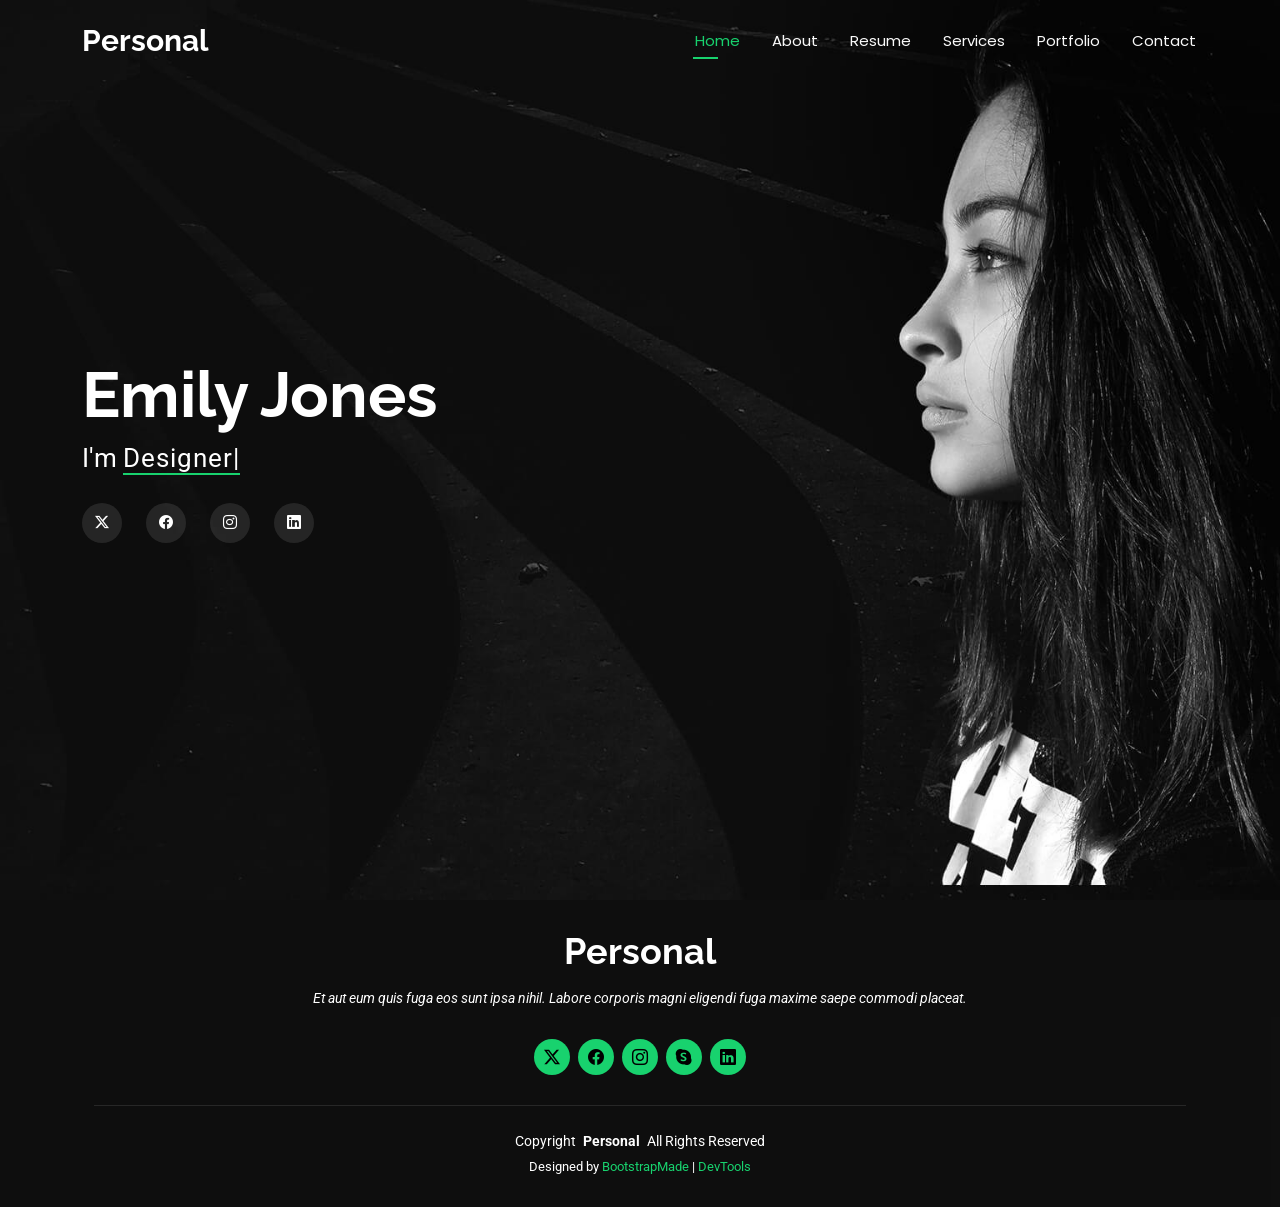
==== index.html @ 071a0255 "Danielius" ====
<!DOCTYPE html>
<html lang="en">

<head>
  <meta charset="utf-8">
  <meta content="width=device-width, initial-scale=1.0" name="viewport">
  <title>Index - Personal Bootstrap Template</title>
  <meta name="description" content="">
  <meta name="keywords" content="">

  <!-- Favicons -->
  <link href="assets/img/favicon.png" rel="icon">
  <link href="assets/img/apple-touch-icon.png" rel="apple-touch-icon">

  <!-- Fonts -->
  <link href="https://fonts.googleapis.com" rel="preconnect">
  <link href="https://fonts.gstatic.com" rel="preconnect" crossorigin>
  <link href="https://fonts.googleapis.com/css2?family=Roboto:ital,wght@0,100;0,300;0,400;0,500;0,700;0,900;1,100;1,300;1,400;1,500;1,700;1,900&family=Poppins:ital,wght@0,100;0,200;0,300;0,400;0,500;0,600;0,700;0,800;0,900;1,100;1,200;1,300;1,400;1,500;1,600;1,700;1,800;1,900&family=Raleway:ital,wght@0,100;0,200;0,300;0,400;0,500;0,600;0,700;0,800;0,900;1,100;1,200;1,300;1,400;1,500;1,600;1,700;1,800;1,900&display=swap" rel="stylesheet">

  <!-- Vendor CSS Files -->
  <link href="assets/vendor/bootstrap/css/bootstrap.min.css" rel="stylesheet">
  <link href="assets/vendor/bootstrap-icons/bootstrap-icons.css" rel="stylesheet">
  <link href="assets/vendor/aos/aos.css" rel="stylesheet">
  <link href="assets/vendor/swiper/swiper-bundle.min.css" rel="stylesheet">
  <link href="assets/vendor/glightbox/css/glightbox.min.css" rel="stylesheet">

  <!-- Main CSS File -->
  <link href="assets/css/main.css" rel="stylesheet">

  <!-- =======================================================
  * Template Name: Personal
  * Template URL: https://bootstrapmade.com/personal-free-resume-bootstrap-template/
  * Updated: Mar 05 2025 with Bootstrap v5.3.3
  * Author: BootstrapMade.com
  * License: https://bootstrapmade.com/license/
  ======================================================== -->
</head>

<body class="index-page">

  <header id="header" class="header d-flex align-items-center fixed-top">
    <div class="container-fluid container-xl position-relative d-flex align-items-center justify-content-between">

      <a href="index.html" class="logo d-flex align-items-center">
        <!-- Uncomment the line below if you also wish to use an image logo -->
        <!-- <img src="assets/img/logo.webp" alt=""> -->
        <h1 class="sitename">Personal</h1>
      </a>

      <nav id="navmenu" class="navmenu">
        <ul>
          <li><a href="index.html" class="active">Home</a></li>
          <li><a href="about.html">About</a></li>
          <li><a href="resume.html">Resume</a></li>
          <li><a href="services.html">Services</a></li>
          <li><a href="portfolio.html">Portfolio</a></li>
          <li><a href="contact.html">Contact</a></li>
        </ul>
        <i class="mobile-nav-toggle d-xl-none bi bi-list"></i>
      </nav>

    </div>
  </header>

  <main class="main">

    <!-- Hero Section -->
    <section id="hero" class="hero section dark-background">

      <img src="assets/img/hero-bg.jpg" alt="" data-aos="fade-in">

      <div class="container" data-aos="zoom-out" data-aos-delay="100">
        <h2>Emily Jones</h2>
        <p>I'm <span class="typed" data-typed-items="Designer, Developer, Freelancer, Photographer"></span><span class="typed-cursor typed-cursor--blink"></span></p>
        <div class="social-links">
          <a href="#"><i class="bi bi-twitter-x"></i></a>
          <a href="#"><i class="bi bi-facebook"></i></a>
          <a href="#"><i class="bi bi-instagram"></i></a>
          <a href="#"><i class="bi bi-linkedin"></i></a>
        </div>
      </div>

    </section><!-- /Hero Section -->

  </main>

  <footer id="footer" class="footer dark-background">
    <div class="container">
      <h3 class="sitename">Personal</h3>
      <p>Et aut eum quis fuga eos sunt ipsa nihil. Labore corporis magni eligendi fuga maxime saepe commodi placeat.</p>
      <div class="social-links d-flex justify-content-center">
        <a href=""><i class="bi bi-twitter-x"></i></a>
        <a href=""><i class="bi bi-facebook"></i></a>
        <a href=""><i class="bi bi-instagram"></i></a>
        <a href=""><i class="bi bi-skype"></i></a>
        <a href=""><i class="bi bi-linkedin"></i></a>
      </div>
      <div class="container">
        <div class="copyright">
          <span>Copyright</span> <strong class="px-1 sitename">Personal</strong> <span>All Rights Reserved</span>
        </div>
        <div class="credits">
          <!-- All the links in the footer should remain intact. -->
          <!-- You can delete the links only if you've purchased the pro version. -->
          <!-- Licensing information: https://bootstrapmade.com/license/ -->
          <!-- Purchase the pro version with working PHP/AJAX contact form: [buy-url] -->
          Designed by <a href="https://bootstrapmade.com/">BootstrapMade</a> | <a href="https://bootstrapmade.com/tools/">DevTools</a>
        </div>
      </div>
    </div>
  </footer>

  <!-- Scroll Top -->
  <a href="#" id="scroll-top" class="scroll-top d-flex align-items-center justify-content-center"><i class="bi bi-arrow-up-short"></i></a>

  <!-- Preloader -->
  <div id="preloader"></div>

  <!-- Vendor JS Files -->
  <script src="assets/vendor/bootstrap/js/bootstrap.bundle.min.js"></script>
  <script src="assets/vendor/php-email-form/validate.js"></script>
  <script src="assets/vendor/aos/aos.js"></script>
  <script src="assets/vendor/typed.js/typed.umd.js"></script>
  <script src="assets/vendor/purecounter/purecounter_vanilla.js"></script>
  <script src="assets/vendor/waypoints/noframework.waypoints.js"></script>
  <script src="assets/vendor/swiper/swiper-bundle.min.js"></script>
  <script src="assets/vendor/glightbox/js/glightbox.min.js"></script>
  <script src="assets/vendor/imagesloaded/imagesloaded.pkgd.min.js"></script>
  <script src="assets/vendor/isotope-layout/isotope.pkgd.min.js"></script>

  <!-- Main JS File -->
  <script src="assets/js/main.js"></script>

</body>

</html>
---- assets/css/main.css ----
/**
* Template Name: Personal
* Template URL: https://bootstrapmade.com/personal-free-resume-bootstrap-template/
* Updated: Mar 05 2025 with Bootstrap v5.3.3
* Author: BootstrapMade.com
* License: https://bootstrapmade.com/license/
*/

/*--------------------------------------------------------------
# Font & Color Variables
# Help: https://bootstrapmade.com/color-system/
--------------------------------------------------------------*/
/* Fonts */
:root {
  --default-font: "Roboto",  system-ui, -apple-system, "Segoe UI", Roboto, "Helvetica Neue", Arial, "Noto Sans", "Liberation Sans", sans-serif, "Apple Color Emoji", "Segoe UI Emoji", "Segoe UI Symbol", "Noto Color Emoji";
  --heading-font: "Raleway",  sans-serif;
  --nav-font: "Poppins",  sans-serif;
}

/* Global Colors - The following color variables are used throughout the website. Updating them here will change the color scheme of the entire website */
:root { 
  --background-color: #000000; /* Background color for the entire website, including individual sections */
  --default-color: #fafafa; /* Default color used for the majority of the text content across the entire website */
  --heading-color: #ffffff; /* Color for headings, subheadings and title throughout the website */
  --accent-color: #18d26e; /* Accent color that represents your brand on the website. It's used for buttons, links, and other elements that need to stand out */
  --surface-color: #1a1a1a; /* The surface color is used as a background of boxed elements within sections, such as cards, icon boxes, or other elements that require a visual separation from the global background. */
  --contrast-color: #000000; /* Contrast color for text, ensuring readability against backgrounds of accent, heading, or default colors. */
}

/* Nav Menu Colors - The following color variables are used specifically for the navigation menu. They are separate from the global colors to allow for more customization options */
:root {
  --nav-color: #fafafa;  /* The default color of the main navmenu links */
  --nav-hover-color: #18d26e; /* Applied to main navmenu links when they are hovered over or active */
  --nav-mobile-background-color: #1a1a1a; /* Used as the background color for mobile navigation menu */
  --nav-dropdown-background-color: #1a1a1a; /* Used as the background color for dropdown items that appear when hovering over primary navigation items */
  --nav-dropdown-color: #fafafa; /* Used for navigation links of the dropdown items in the navigation menu. */
  --nav-dropdown-hover-color: #18d26e; /* Similar to --nav-hover-color, this color is applied to dropdown navigation links when they are hovered over. */
}

/* Color Presets - These classes override global colors when applied to any section or element, providing reuse of the sam color scheme. */

.light-background {
  --background-color: #1a1a1a;
  --surface-color: #343434;
}

.dark-background {
  --background-color: rgba(15, 15, 15, 0.975);
  --default-color: #ffffff;
  --heading-color: #ffffff;
  --surface-color: #292929f9;
  --contrast-color: #000000;
}

/* Smooth scroll */
:root {
  scroll-behavior: smooth;
}

/*--------------------------------------------------------------
# General Styling & Shared Classes
--------------------------------------------------------------*/
body {
  color: var(--default-color);
  background-color: var(--background-color);
  font-family: var(--default-font);
}

a {
  color: var(--accent-color);
  text-decoration: none;
  transition: 0.3s;
}

a:hover {
  color: color-mix(in srgb, var(--accent-color), transparent 25%);
  text-decoration: none;
}

h1,
h2,
h3,
h4,
h5,
h6 {
  color: var(--heading-color);
  font-family: var(--heading-font);
}

/* PHP Email Form Messages
------------------------------*/
.php-email-form .error-message {
  display: none;
  background: #df1529;
  color: #ffffff;
  text-align: left;
  padding: 15px;
  margin-bottom: 24px;
  font-weight: 600;
}

.php-email-form .sent-message {
  display: none;
  color: #ffffff;
  background: #059652;
  text-align: center;
  padding: 15px;
  margin-bottom: 24px;
  font-weight: 600;
}

.php-email-form .loading {
  display: none;
  background: var(--surface-color);
  text-align: center;
  padding: 15px;
  margin-bottom: 24px;
}

.php-email-form .loading:before {
  content: "";
  display: inline-block;
  border-radius: 50%;
  width: 24px;
  height: 24px;
  margin: 0 10px -6px 0;
  border: 3px solid var(--accent-color);
  border-top-color: var(--surface-color);
  animation: php-email-form-loading 1s linear infinite;
}

@keyframes php-email-form-loading {
  0% {
    transform: rotate(0deg);
  }

  100% {
    transform: rotate(360deg);
  }
}

/*--------------------------------------------------------------
# Global Header
--------------------------------------------------------------*/
.header {
  --background-color: rgba(0, 0, 0, 0);
  color: var(--default-color);
  background-color: var(--background-color);
  padding: 15px 0;
  transition: all 0.5s;
  z-index: 997;
}

.header .logo {
  line-height: 1;
}

.header .logo img {
  max-height: 32px;
  margin-right: 8px;
}

.header .logo h1 {
  font-size: 30px;
  margin: 0;
  font-weight: 700;
  color: var(--heading-color);
}

.scrolled .header {
  box-shadow: 0px 0 18px rgba(0, 0, 0, 0.1);
}

/* Global Header on Scroll
------------------------------*/
.scrolled .header {
  --background-color: rgba(0, 0, 0, 0.8);
}

/*--------------------------------------------------------------
# Navigation Menu
--------------------------------------------------------------*/
/* Desktop Navigation */
@media (min-width: 1200px) {
  .navmenu {
    padding: 0;
  }

  .navmenu ul {
    margin: 0;
    padding: 0;
    display: flex;
    list-style: none;
    align-items: center;
  }

  .navmenu li {
    position: relative;
  }

  .navmenu>ul>li {
    white-space: nowrap;
    padding: 15px 14px;
  }

  .navmenu>ul>li:last-child {
    padding-right: 0;
  }

  .navmenu a,
  .navmenu a:focus {
    color: var(--nav-color);
    font-size: 15px;
    padding: 0 2px;
    font-family: var(--nav-font);
    font-weight: 400;
    display: flex;
    align-items: center;
    justify-content: space-between;
    white-space: nowrap;
    transition: 0.3s;
    position: relative;
  }

  .navmenu a i,
  .navmenu a:focus i {
    font-size: 12px;
    line-height: 0;
    margin-left: 5px;
    transition: 0.3s;
  }

  .navmenu>ul>li>a:before {
    content: "";
    position: absolute;
    height: 2px;
    bottom: -6px;
    left: 0;
    background-color: var(--nav-hover-color);
    visibility: hidden;
    width: 0px;
    transition: all 0.3s ease-in-out 0s;
  }

  .navmenu a:hover:before,
  .navmenu li:hover>a:before,
  .navmenu .active:before {
    visibility: visible;
    width: 25px;
  }

  .navmenu li:hover>a,
  .navmenu .active,
  .navmenu .active:focus {
    color: var(--nav-hover-color);
  }

  .navmenu .dropdown ul {
    margin: 0;
    padding: 10px 0;
    background: var(--nav-dropdown-background-color);
    display: block;
    position: absolute;
    visibility: hidden;
    left: 14px;
    top: 130%;
    opacity: 0;
    transition: 0.3s;
    border-radius: 4px;
    z-index: 99;
    box-shadow: 0px 0px 30px rgba(0, 0, 0, 0.1);
  }

  .navmenu .dropdown ul li {
    min-width: 200px;
  }

  .navmenu .dropdown ul a {
    padding: 10px 20px;
    font-size: 15px;
    text-transform: none;
    color: var(--nav-dropdown-color);
  }

  .navmenu .dropdown ul a i {
    font-size: 12px;
  }

  .navmenu .dropdown ul a:hover,
  .navmenu .dropdown ul .active:hover,
  .navmenu .dropdown ul li:hover>a {
    color: var(--nav-dropdown-hover-color);
  }

  .navmenu .dropdown:hover>ul {
    opacity: 1;
    top: 100%;
    visibility: visible;
  }

  .navmenu .dropdown .dropdown ul {
    top: 0;
    left: -90%;
    visibility: hidden;
  }

  .navmenu .dropdown .dropdown:hover>ul {
    opacity: 1;
    top: 0;
    left: -100%;
    visibility: visible;
  }
}

/* Mobile Navigation */
@media (max-width: 1199px) {
  .mobile-nav-toggle {
    color: var(--nav-color);
    font-size: 28px;
    line-height: 0;
    margin-right: 10px;
    cursor: pointer;
    transition: color 0.3s;
  }

  .navmenu {
    padding: 0;
    z-index: 9997;
  }

  .navmenu ul {
    display: none;
    list-style: none;
    position: absolute;
    inset: 60px 20px 20px 20px;
    padding: 10px 0;
    margin: 0;
    border-radius: 6px;
    background-color: var(--nav-mobile-background-color);
    border: 1px solid color-mix(in srgb, var(--default-color), transparent 90%);
    box-shadow: none;
    overflow-y: auto;
    transition: 0.3s;
    z-index: 9998;
  }

  .navmenu a,
  .navmenu a:focus {
    color: var(--nav-dropdown-color);
    padding: 10px 20px;
    font-family: var(--nav-font);
    font-size: 17px;
    font-weight: 500;
    display: flex;
    align-items: center;
    justify-content: space-between;
    white-space: nowrap;
    transition: 0.3s;
  }

  .navmenu a i,
  .navmenu a:focus i {
    font-size: 12px;
    line-height: 0;
    margin-left: 5px;
    width: 30px;
    height: 30px;
    display: flex;
    align-items: center;
    justify-content: center;
    border-radius: 50%;
    transition: 0.3s;
    background-color: color-mix(in srgb, var(--accent-color), transparent 90%);
  }

  .navmenu a i:hover,
  .navmenu a:focus i:hover {
    background-color: var(--accent-color);
    color: var(--contrast-color);
  }

  .navmenu a:hover,
  .navmenu .active,
  .navmenu .active:focus {
    color: var(--nav-dropdown-hover-color);
  }

  .navmenu .active i,
  .navmenu .active:focus i {
    background-color: var(--accent-color);
    color: var(--contrast-color);
    transform: rotate(180deg);
  }

  .navmenu .dropdown ul {
    position: static;
    display: none;
    z-index: 99;
    padding: 10px 0;
    margin: 10px 20px;
    background-color: var(--nav-dropdown-background-color);
    transition: all 0.5s ease-in-out;
  }

  .navmenu .dropdown ul ul {
    background-color: rgba(33, 37, 41, 0.1);
  }

  .navmenu .dropdown>.dropdown-active {
    display: block;
    background-color: rgba(33, 37, 41, 0.03);
  }

  .mobile-nav-active {
    overflow: hidden;
  }

  .mobile-nav-active .mobile-nav-toggle {
    color: #fff;
    position: absolute;
    font-size: 32px;
    top: 15px;
    right: 15px;
    margin-right: 0;
    z-index: 9999;
  }

  .mobile-nav-active .navmenu {
    position: fixed;
    overflow: hidden;
    inset: 0;
    background: rgba(33, 37, 41, 0.8);
    transition: 0.3s;
  }

  .mobile-nav-active .navmenu>ul {
    display: block;
  }
}

/*--------------------------------------------------------------
# Global Footer
--------------------------------------------------------------*/
.footer {
  color: var(--default-color);
  background-color: var(--background-color);
  font-size: 14px;
  text-align: center;
  padding: 30px 0;
  position: relative;
}

.footer h3 {
  font-size: 36px;
  font-weight: 700;
  position: relative;
  padding: 0;
  margin: 0 0 15px 0;
}

.footer p {
  font-size: 15;
  font-style: italic;
  padding: 0;
  margin: 0 0 30px 0;
}

.footer .social-links {
  margin: 0 0 30px 0;
}

.footer .social-links a {
  font-size: 16px;
  display: flex;
  align-items: center;
  justify-content: center;
  background: var(--accent-color);
  color: var(--contrast-color);
  line-height: 1;
  margin: 0 4px;
  border-radius: 50%;
  text-align: center;
  width: 36px;
  height: 36px;
  transition: 0.3s;
}

.footer .social-links a:hover {
  background: color-mix(in srgb, var(--accent-color), transparent 20%);
  text-decoration: none;
}

.footer .copyright {
  padding-top: 25px;
  border-top: 1px solid color-mix(in srgb, var(--default-color), transparent 90%);
}

.footer .credits {
  font-size: 13px;
  padding-top: 5px;
}

/*--------------------------------------------------------------
# Preloader
--------------------------------------------------------------*/
#preloader {
  position: fixed;
  inset: 0;
  z-index: 999999;
  overflow: hidden;
  background: var(--background-color);
  transition: all 0.6s ease-out;
}

#preloader:before {
  content: "";
  position: fixed;
  top: calc(50% - 30px);
  left: calc(50% - 30px);
  border: 6px solid #ffffff;
  border-color: var(--accent-color) transparent var(--accent-color) transparent;
  border-radius: 50%;
  width: 60px;
  height: 60px;
  animation: animate-preloader 1.5s linear infinite;
}

@keyframes animate-preloader {
  0% {
    transform: rotate(0deg);
  }

  100% {
    transform: rotate(360deg);
  }
}

/*--------------------------------------------------------------
# Scroll Top Button
--------------------------------------------------------------*/
.scroll-top {
  position: fixed;
  visibility: hidden;
  opacity: 0;
  right: 15px;
  bottom: -15px;
  z-index: 99999;
  background-color: var(--accent-color);
  width: 44px;
  height: 44px;
  border-radius: 50px;
  transition: all 0.4s;
}

.scroll-top i {
  font-size: 24px;
  color: var(--contrast-color);
  line-height: 0;
}

.scroll-top:hover {
  background-color: color-mix(in srgb, var(--accent-color), transparent 20%);
  color: var(--contrast-color);
}

.scroll-top.active {
  visibility: visible;
  opacity: 1;
  bottom: 15px;
}

/*--------------------------------------------------------------
# Disable aos animation delay on mobile devices
--------------------------------------------------------------*/
@media screen and (max-width: 768px) {
  [data-aos-delay] {
    transition-delay: 0 !important;
  }
}

/*--------------------------------------------------------------
# Global Page Titles & Breadcrumbs
--------------------------------------------------------------*/
.page-title {
  color: var(--default-color);
  background-color: var(--background-color);
  position: relative;
}

.page-title .heading {
  padding: 160px 0 80px 0;
  border-top: 1px solid color-mix(in srgb, var(--default-color), transparent 90%);
}

.page-title .heading h1 {
  font-size: 38px;
  font-weight: 700;
}

.page-title nav {
  background-color: color-mix(in srgb, var(--default-color), transparent 90%);
  padding: 20px 0;
}

.page-title nav ol {
  display: flex;
  flex-wrap: wrap;
  list-style: none;
  margin: 0;
  font-size: 16px;
  font-weight: 600;
}

.page-title nav ol li+li {
  padding-left: 10px;
}

.page-title nav ol li+li::before {
  content: "/";
  display: inline-block;
  padding-right: 10px;
  color: color-mix(in srgb, var(--default-color), transparent 70%);
}

/*--------------------------------------------------------------
# Global Sections
--------------------------------------------------------------*/
section,
.section {
  color: var(--default-color);
  background-color: var(--background-color);
  padding: 60px 0;
  scroll-margin-top: 100px;
  overflow: clip;
}

@media (max-width: 1199px) {

  section,
  .section {
    scroll-margin-top: 66px;
  }
}

/*--------------------------------------------------------------
# Global Section Titles
--------------------------------------------------------------*/
.section-title {
  padding-bottom: 60px;
  position: relative;
}

.section-title h2 {
  font-size: 14px;
  font-weight: 500;
  padding: 0;
  line-height: 1px;
  margin: 0;
  letter-spacing: 1.5px;
  text-transform: uppercase;
  color: color-mix(in srgb, var(--default-color), transparent 50%);
  position: relative;
}

.section-title h2::after {
  content: "";
  width: 120px;
  height: 1px;
  display: inline-block;
  background: var(--accent-color);
  margin: 4px 10px;
}

.section-title div {
  color: var(--heading-color);
  margin: 0;
  margin: 0;
  font-size: 28px;
  font-weight: 700;
  text-transform: uppercase;
  font-family: var(--heading-font);
}

/*--------------------------------------------------------------
# Hero Section
--------------------------------------------------------------*/
.hero {
  width: 100%;
  min-height: 100vh;
  position: relative;
  padding: 80px 0;
  display: flex;
  align-items: center;
  justify-content: center;
}

.hero img {
  position: absolute;
  inset: 0;
  display: block;
  width: 100%;
  height: 100%;
  object-fit: cover;
  z-index: 1;
}

.hero .container {
  position: relative;
  z-index: 3;
}

.hero h2 {
  margin: 0;
  font-size: 64px;
  font-weight: 700;
}

.hero p {
  margin: 5px 0 0 0;
  font-size: 26px;
}

.hero p span {
  letter-spacing: 1px;
  border-bottom: 2px solid var(--accent-color);
}

.hero .social-links {
  margin-top: 25px;
}

.hero .social-links a {
  background-color: color-mix(in srgb, var(--default-color), transparent 90%);
  color: var(--default-color);
  font-size: 14px;
  width: 40px;
  height: 40px;
  border-radius: 50px;
  display: inline-flex;
  align-items: center;
  justify-content: center;
  margin-right: 20px;
  transition: 0.3s;
}

.hero .social-links a:hover {
  background-color: var(--accent-color);
}

@media (max-width: 768px) {
  .hero h2 {
    font-size: 32px;
  }

  .hero p {
    font-size: 20px;
  }
}

/*--------------------------------------------------------------
# About Section
--------------------------------------------------------------*/
.about .content h2 {
  font-weight: 700;
  font-size: 24px;
}

.about .content ul {
  list-style: none;
  padding: 0;
}

.about .content ul li {
  margin-bottom: 20px;
  display: flex;
  align-items: center;
}

.about .content ul strong {
  margin-right: 10px;
}

.about .content ul i {
  font-size: 16px;
  margin-right: 5px;
  color: var(--accent-color);
  line-height: 0;
}

/*--------------------------------------------------------------
# Stats Section
--------------------------------------------------------------*/
.stats i {
  background-color: var(--surface-color);
  color: var(--accent-color);
  box-shadow: 0px 2px 25px rgba(0, 0, 0, 0.1);
  width: 54px;
  height: 54px;
  font-size: 24px;
  border-radius: 50px;
  border: 2px solid var(--background-color);
  display: inline-flex;
  align-items: center;
  justify-content: center;
  position: relative;
  z-index: 1;
}

.stats .stats-item {
  background-color: var(--surface-color);
  margin-top: -27px;
  padding: 30px 30px 25px 30px;
  width: 100%;
  position: relative;
  text-align: center;
  box-shadow: 0px 2px 35px rgba(0, 0, 0, 0.1);
  border-radius: 4px;
  z-index: 0;
}

.stats .stats-item span {
  font-size: 36px;
  display: block;
  font-weight: 700;
  color: color-mix(in srgb, var(--default-color), transparent 20%);
}

.stats .stats-item p {
  padding: 0;
  margin: 0;
  font-family: var(--heading-font);
  font-size: 16px;
}

/*--------------------------------------------------------------
# Skills Section
--------------------------------------------------------------*/
.skills .progress {
  height: 60px;
  display: block;
  background: none;
  border-radius: 0;
}

.skills .progress .skill {
  color: var(--heading-color);
  padding: 0;
  margin: 0 0 6px 0;
  text-transform: uppercase;
  display: block;
  font-weight: 600;
  font-family: var(--heading-font);
}

.skills .progress .skill .val {
  float: right;
  font-style: normal;
}

.skills .progress-bar-wrap {
  background: color-mix(in srgb, var(--default-color), transparent 90%);
  height: 10px;
}

.skills .progress-bar {
  width: 1px;
  height: 10px;
  transition: 0.9s;
  background-color: var(--accent-color);
}

/*--------------------------------------------------------------
# Interests Section
--------------------------------------------------------------*/
.interests .features-item {
  background-color: var(--surface-color);
  display: flex;
  align-items: center;
  padding: 20px;
  transition: 0.3s;
  border: 1px solid color-mix(in srgb, var(--default-color), transparent 90%);
  position: relative;
}

.interests .features-item i {
  font-size: 32px;
  padding-right: 10px;
  line-height: 0;
}

.interests .features-item h3 {
  font-weight: 700;
  margin: 0;
  padding: 0;
  line-height: 1;
  font-size: 16px;
}

.interests .features-item h3 a {
  color: var(--heading-color);
  transition: 0.3s;
}

.interests .features-item:hover {
  border-color: var(--accent-color);
}

.interests .features-item:hover h3 a {
  color: var(--accent-color);
}

/*--------------------------------------------------------------
# Testimonials Section
--------------------------------------------------------------*/
.testimonials .testimonials-carousel,
.testimonials .testimonials-slider {
  overflow: hidden;
}

.testimonials .testimonial-item {
  box-sizing: content-box;
  min-height: 320px;
}

.testimonials .testimonial-item .testimonial-img {
  width: 90px;
  border-radius: 50%;
  margin: -40px 0 0 40px;
  position: relative;
  z-index: 2;
  border: 6px solid var(--background-color);
}

.testimonials .testimonial-item h3 {
  font-size: 18px;
  font-weight: bold;
  margin: 10px 0 5px 45px;
}

.testimonials .testimonial-item h4 {
  font-size: 14px;
  color: color-mix(in srgb, var(--default-color), transparent 20%);
  margin: 0 0 0 45px;
}

.testimonials .testimonial-item .quote-icon-left,
.testimonials .testimonial-item .quote-icon-right {
  color: color-mix(in srgb, var(--accent-color), transparent 50%);
  font-size: 26px;
  line-height: 0;
}

.testimonials .testimonial-item .quote-icon-left {
  display: inline-block;
  left: -5px;
  position: relative;
}

.testimonials .testimonial-item .quote-icon-right {
  display: inline-block;
  right: -5px;
  position: relative;
  top: 10px;
  transform: scale(-1, -1);
}

.testimonials .testimonial-item p {
  font-style: italic;
  margin: 0 15px 0 15px;
  padding: 20px 20px 60px 20px;
  background: var(--surface-color);
  border-radius: 6px;
  position: relative;
  z-index: 1;
}

.testimonials .swiper-wrapper {
  height: auto;
}

.testimonials .swiper-pagination {
  margin-top: 20px;
  position: relative;
}

.testimonials .swiper-pagination .swiper-pagination-bullet {
  width: 12px;
  height: 12px;
  background-color: var(--background-color);
  opacity: 1;
  border: 1px solid var(--accent-color);
}

.testimonials .swiper-pagination .swiper-pagination-bullet-active {
  background-color: var(--accent-color);
}

/*--------------------------------------------------------------
# Resume Section
--------------------------------------------------------------*/
.resume .resume-title {
  color: var(--heading-color);
  font-size: 26px;
  font-weight: 700;
  margin-top: 20px;
  margin-bottom: 20px;
}

.resume .resume-item {
  padding: 0 0 20px 20px;
  margin-top: -2px;
  border-left: 2px solid var(--accent-color);
  position: relative;
}

.resume .resume-item h4 {
  line-height: 18px;
  font-size: 18px;
  font-weight: 600;
  text-transform: uppercase;
  color: color-mix(in srgb, var(--default-color), transparent 20%);
  margin-bottom: 10px;
}

.resume .resume-item h5 {
  font-size: 16px;
  padding: 5px 15px;
  display: inline-block;
  font-weight: 600;
  margin-bottom: 10px;
}

.resume .resume-item ul {
  padding-left: 20px;
}

.resume .resume-item ul li {
  padding-bottom: 10px;
}

.resume .resume-item:last-child {
  padding-bottom: 0;
}

.resume .resume-item::before {
  content: "";
  position: absolute;
  width: 16px;
  height: 16px;
  border-radius: 50px;
  left: -9px;
  top: 0;
  background: var(--background-color);
  border: 2px solid var(--accent-color);
}

/*--------------------------------------------------------------
# Services Section
--------------------------------------------------------------*/
.services .service-item {
  background-color: var(--surface-color);
  text-align: center;
  padding: 80px 20px;
  transition: all ease-in-out 0.3s;
  height: 100%;
}

.services .service-item .icon {
  margin: 0 auto;
  width: 64px;
  height: 64px;
  background: var(--accent-color);
  border-radius: 4px;
  display: flex;
  align-items: center;
  justify-content: center;
  margin-bottom: 20px;
  transition: 0.3s;
  transform-style: preserve-3d;
}

.services .service-item .icon i {
  color: var(--contrast-color);
  font-size: 28px;
  transition: ease-in-out 0.3s;
}

.services .service-item .icon::before {
  position: absolute;
  content: "";
  left: -8px;
  top: -8px;
  height: 100%;
  width: 100%;
  background: color-mix(in srgb, var(--accent-color), transparent 80%);
  border-radius: 5px;
  transition: all 0.3s ease-out 0s;
  transform: translateZ(-1px);
}

.services .service-item h3 {
  font-weight: 700;
  margin: 10px 0 15px 0;
  font-size: 22px;
}

.services .service-item p {
  line-height: 24px;
  font-size: 14px;
  margin-bottom: 0;
}

.services .service-item:hover {
  background: var(--accent-color);
  border-color: var(--accent-color);
}

.services .service-item:hover .icon {
  background: var(--surface-color);
}

.services .service-item:hover .icon i {
  color: var(--accent-color);
}

.services .service-item:hover .icon::before {
  background: color-mix(in srgb, var(--background-color), transparent 70%);
}

.services .service-item:hover h3,
.services .service-item:hover p {
  color: var(--contrast-color);
}

/*--------------------------------------------------------------
# Service Details Section
--------------------------------------------------------------*/
.service-details .services-list {
  background-color: var(--surface-color);
  padding: 10px 30px;
  border: 1px solid color-mix(in srgb, var(--default-color), transparent 90%);
  margin-bottom: 20px;
}

.service-details .services-list a {
  display: block;
  line-height: 1;
  padding: 8px 0 8px 15px;
  border-left: 3px solid color-mix(in srgb, var(--default-color), transparent 70%);
  margin: 20px 0;
  color: color-mix(in srgb, var(--default-color), transparent 20%);
  transition: 0.3s;
}

.service-details .services-list a.active {
  color: var(--heading-color);
  font-weight: 700;
  border-color: var(--accent-color);
}

.service-details .services-list a:hover {
  border-color: var(--accent-color);
}

.service-details .services-img {
  margin-bottom: 20px;
}

.service-details h3 {
  font-size: 26px;
  font-weight: 700;
}

.service-details h4 {
  font-size: 20px;
  font-weight: 700;
}

.service-details p {
  font-size: 15px;
}

.service-details ul {
  list-style: none;
  padding: 0;
  font-size: 15px;
}

.service-details ul li {
  padding: 5px 0;
  display: flex;
  align-items: center;
}

.service-details ul i {
  font-size: 20px;
  margin-right: 8px;
  color: var(--accent-color);
}

/*--------------------------------------------------------------
# Portfolio Section
--------------------------------------------------------------*/
.portfolio .portfolio-filters {
  padding: 0;
  margin: 0 auto 20px auto;
  list-style: none;
  text-align: center;
}

.portfolio .portfolio-filters li {
  cursor: pointer;
  display: inline-block;
  padding: 0;
  font-size: 18px;
  font-weight: 500;
  margin: 0 10px;
  line-height: 1;
  margin-bottom: 5px;
  transition: all 0.3s ease-in-out;
}

.portfolio .portfolio-filters li:hover,
.portfolio .portfolio-filters li.filter-active {
  color: var(--accent-color);
}

.portfolio .portfolio-filters li:first-child {
  margin-left: 0;
}

.portfolio .portfolio-filters li:last-child {
  margin-right: 0;
}

@media (max-width: 575px) {
  .portfolio .portfolio-filters li {
    font-size: 14px;
    margin: 0 5px;
  }
}

.portfolio .portfolio-content {
  position: relative;
  overflow: hidden;
}

.portfolio .portfolio-content img {
  transition: 0.3s;
}

.portfolio .portfolio-content .portfolio-info {
  opacity: 0;
  position: absolute;
  inset: 0;
  z-index: 3;
  transition: all ease-in-out 0.3s;
  background: rgba(0, 0, 0, 0.6);
  padding: 15px;
}

.portfolio .portfolio-content .portfolio-info h4 {
  font-size: 14px;
  padding: 5px 10px;
  font-weight: 400;
  color: #ffffff;
  display: inline-block;
  background-color: var(--accent-color);
}

.portfolio .portfolio-content .portfolio-info p {
  position: absolute;
  bottom: 10px;
  text-align: center;
  display: inline-block;
  left: 0;
  right: 0;
  font-size: 16px;
  font-weight: 600;
  color: rgba(255, 255, 255, 0.8);
}

.portfolio .portfolio-content .portfolio-info .preview-link,
.portfolio .portfolio-content .portfolio-info .details-link {
  position: absolute;
  left: calc(50% - 40px);
  font-size: 26px;
  top: calc(50% - 14px);
  color: #fff;
  transition: 0.3s;
  line-height: 1.2;
}

.portfolio .portfolio-content .portfolio-info .preview-link:hover,
.portfolio .portfolio-content .portfolio-info .details-link:hover {
  color: var(--accent-color);
}

.portfolio .portfolio-content .portfolio-info .details-link {
  left: 50%;
  font-size: 34px;
  line-height: 0;
}

.portfolio .portfolio-content:hover .portfolio-info {
  opacity: 1;
}

.portfolio .portfolio-content:hover img {
  transform: scale(1.1);
}

/*--------------------------------------------------------------
# Portfolio Details Section
--------------------------------------------------------------*/
.portfolio-details .portfolio-details-slider img {
  width: 100%;
}

.portfolio-details .portfolio-details-slider .swiper-pagination {
  margin-top: 20px;
  position: relative;
}

.portfolio-details .portfolio-details-slider .swiper-pagination .swiper-pagination-bullet {
  width: 12px;
  height: 12px;
  background-color: color-mix(in srgb, var(--default-color), transparent 85%);
  opacity: 1;
}

.portfolio-details .portfolio-details-slider .swiper-pagination .swiper-pagination-bullet-active {
  background-color: var(--accent-color);
}

.portfolio-details .portfolio-info {
  background-color: var(--surface-color);
  padding: 30px;
  box-shadow: 0px 0 30px rgba(0, 0, 0, 0.1);
}

.portfolio-details .portfolio-info h3 {
  font-size: 22px;
  font-weight: 700;
  margin-bottom: 20px;
  padding-bottom: 20px;
  border-bottom: 1px solid color-mix(in srgb, var(--default-color), transparent 85%);
}

.portfolio-details .portfolio-info ul {
  list-style: none;
  padding: 0;
  font-size: 15px;
}

.portfolio-details .portfolio-info ul li+li {
  margin-top: 10px;
}

.portfolio-details .portfolio-description {
  padding-top: 30px;
}

.portfolio-details .portfolio-description h2 {
  font-size: 26px;
  font-weight: 700;
  margin-bottom: 20px;
}

.portfolio-details .portfolio-description p {
  padding: 0;
  color: color-mix(in srgb, var(--default-color), transparent 30%);
}

/*--------------------------------------------------------------
# Starter Section Section
--------------------------------------------------------------*/
.starter-section {
  /* Add your styles here */
}

/*--------------------------------------------------------------
# Contact Section
--------------------------------------------------------------*/
.contact .info-item {
  box-shadow: 0px 0px 20px rgba(0, 0, 0, 0.1);
  padding: 20px 30px;
}

.contact .info-item .icon {
  color: var(--contrast-color);
  background-color: var(--accent-color);
  width: 56px;
  height: 56px;
  font-size: 24px;
  display: flex;
  justify-content: center;
  align-items: center;
  transition: all 0.3s ease-in-out;
  border-radius: 50%;
  margin-right: 15px;
}

.contact .info-item h3 {
  font-size: 18px;
  font-weight: 700;
  margin: 0 0 2px 0;
}

.contact .info-item p {
  padding: 0;
  margin-bottom: 0;
  font-size: 14px;
}

.contact .info-item .social-links a {
  font-size: 24px;
  display: inline-block;
  line-height: 1;
  margin: 4px 6px 0 0;
  transition: 0.3s;
  color: color-mix(in srgb, var(--default-color), transparent 50%);
}

.contact .info-item .social-links a:hover {
  color: var(--accent-color);
}

.contact .php-email-form {
  box-shadow: 0px 0px 20px rgba(0, 0, 0, 0.1);
  padding: 30px;
  margin-top: 30px;
}

@media (max-width: 575px) {
  .contact .php-email-form {
    padding: 20px;
  }
}

.contact .php-email-form input[type=text],
.contact .php-email-form input[type=email],
.contact .php-email-form textarea {
  color: var(--default-color);
  background-color: color-mix(in srgb, var(--background-color), transparent 50%);
  border-color: color-mix(in srgb, var(--default-color), transparent 80%);
  font-size: 14px;
  padding: 10px 15px;
  box-shadow: none;
  border-radius: 0;
}

.contact .php-email-form input[type=text]:focus,
.contact .php-email-form input[type=email]:focus,
.contact .php-email-form textarea:focus {
  border-color: var(--accent-color);
}

.contact .php-email-form input[type=text]::placeholder,
.contact .php-email-form input[type=email]::placeholder,
.contact .php-email-form textarea::placeholder {
  color: color-mix(in srgb, var(--default-color), transparent 70%);
}

.contact .php-email-form button[type=submit] {
  color: var(--contrast-color);
  background: var(--accent-color);
  border: 0;
  padding: 10px 30px;
  transition: 0.4s;
  border-radius: 50px;
}

.contact .php-email-form button[type=submit]:hover {
  background: color-mix(in srgb, var(--accent-color), transparent 20%);
}
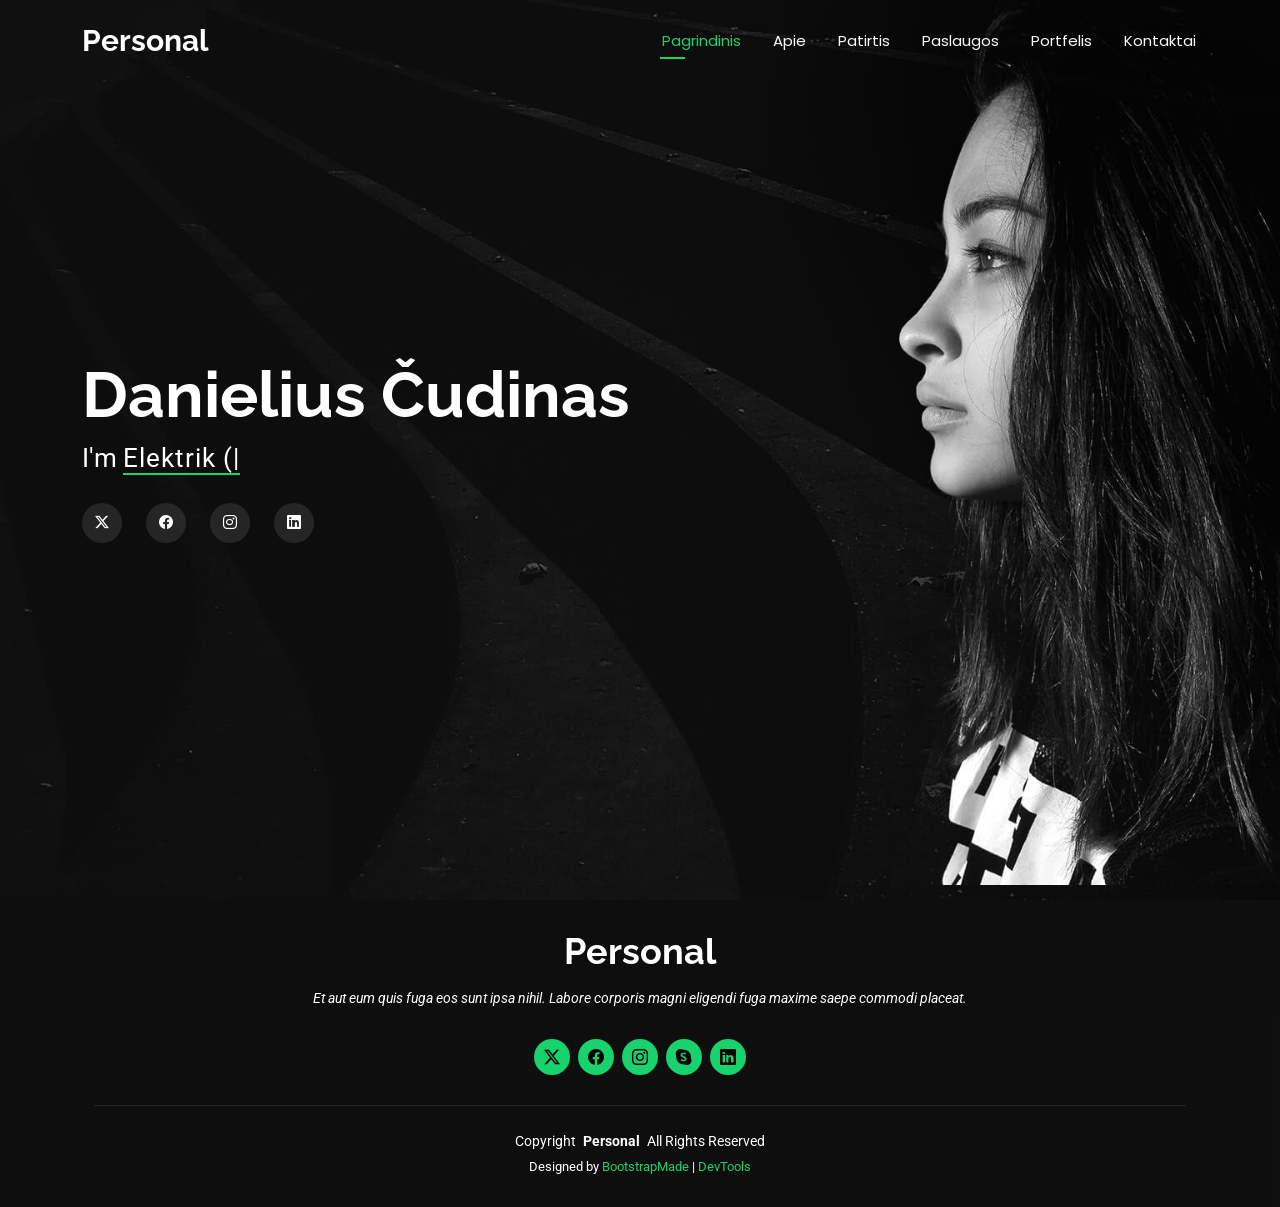
==== commit 1fcdd6b0: "Danielius" ====
--- a/index.html
+++ b/index.html
@@ -49,12 +49,12 @@
 
       <nav id="navmenu" class="navmenu">
         <ul>
-          <li><a href="index.html" class="active">Home</a></li>
-          <li><a href="about.html">About</a></li>
-          <li><a href="resume.html">Resume</a></li>
-          <li><a href="services.html">Services</a></li>
-          <li><a href="portfolio.html">Portfolio</a></li>
-          <li><a href="contact.html">Contact</a></li>
+          <li><a href="index.html" class="active">Pagrindinis</a></li>
+          <li><a href="about.html">Apie</a></li>
+          <li><a href="resume.html">Patirtis</a></li>
+          <li><a href="services.html">Paslaugos</a></li>
+          <li><a href="portfolio.html">Portfelis</a></li>
+          <li><a href="contact.html">Kontaktai</a></li>
         </ul>
         <i class="mobile-nav-toggle d-xl-none bi bi-list"></i>
       </nav>
@@ -70,8 +70,8 @@
       <img src="assets/img/hero-bg.jpg" alt="" data-aos="fade-in">
 
       <div class="container" data-aos="zoom-out" data-aos-delay="100">
-        <h2>Emily Jones</h2>
-        <p>I'm <span class="typed" data-typed-items="Designer, Developer, Freelancer, Photographer"></span><span class="typed-cursor typed-cursor--blink"></span></p>
+        <h2>Danielius Čudinas</h2>
+        <p>I'm <span class="typed" data-typed-items="Elektrik (most likely be), Student, Women (Aparently)"></span><span class="typed-cursor typed-cursor--blink"></span></p>
         <div class="social-links">
           <a href="#"><i class="bi bi-twitter-x"></i></a>
           <a href="#"><i class="bi bi-facebook"></i></a>
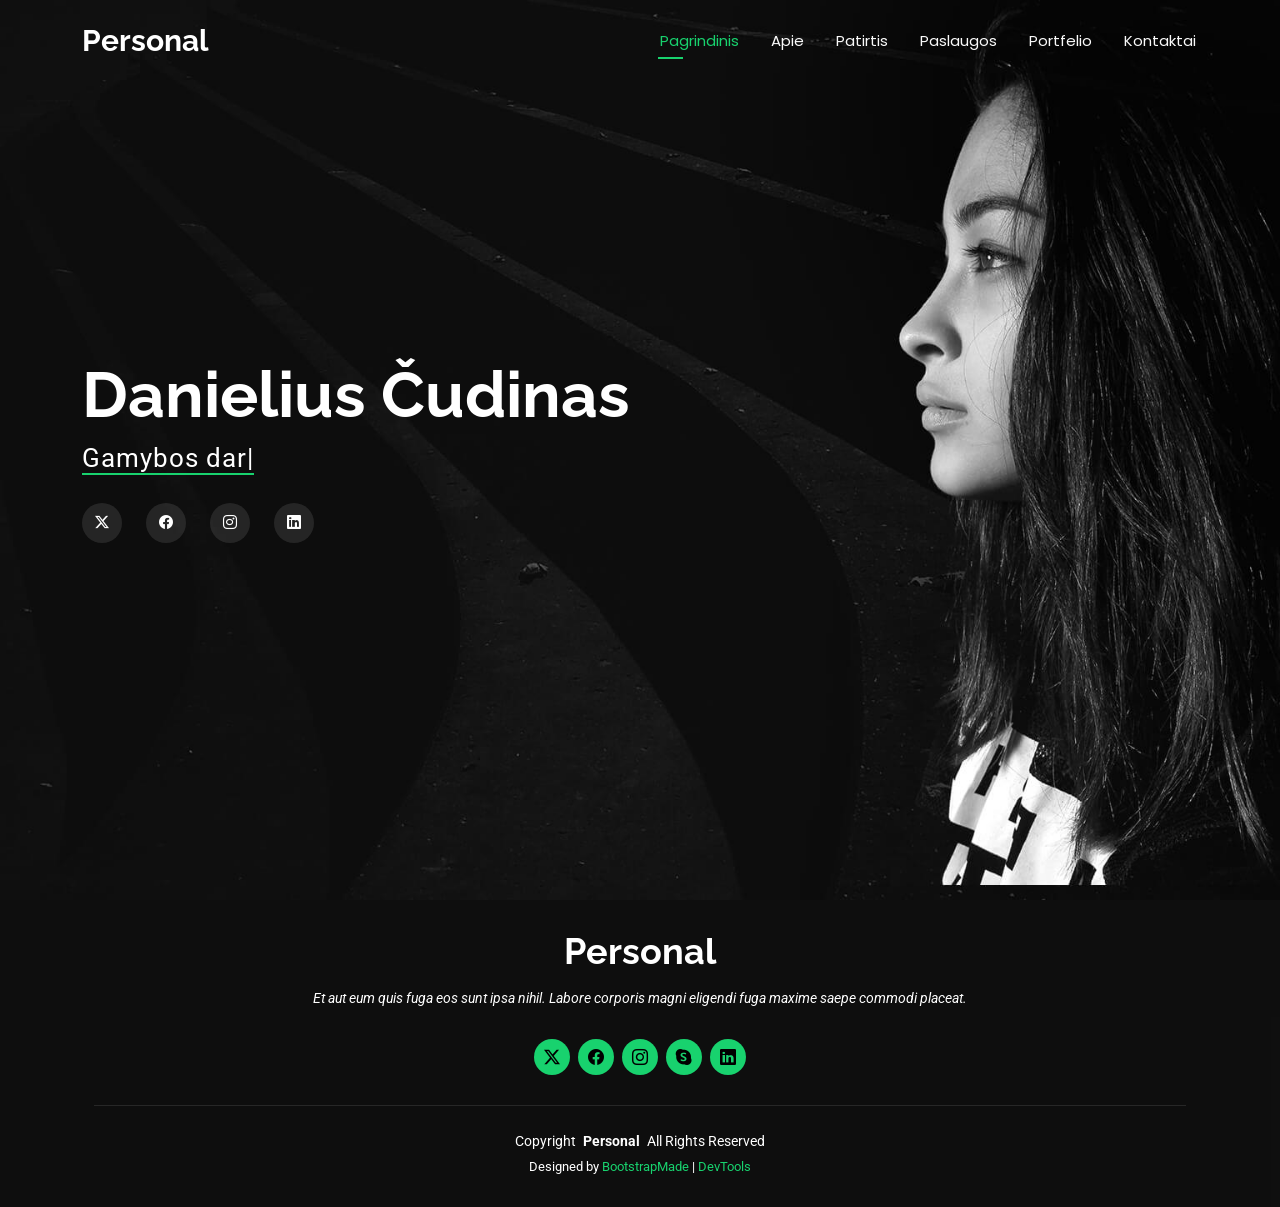
==== commit 10a897cb: "8" ====
--- a/index.html
+++ b/index.html
@@ -53,7 +53,7 @@
           <li><a href="about.html">Apie</a></li>
           <li><a href="resume.html">Patirtis</a></li>
           <li><a href="services.html">Paslaugos</a></li>
-          <li><a href="portfolio.html">Portfelis</a></li>
+          <li><a href="portfolio.html">Portfelio</a></li>
           <li><a href="contact.html">Kontaktai</a></li>
         </ul>
         <i class="mobile-nav-toggle d-xl-none bi bi-list"></i>
@@ -71,7 +71,7 @@
 
       <div class="container" data-aos="zoom-out" data-aos-delay="100">
         <h2>Danielius Čudinas</h2>
-        <p>I'm <span class="typed" data-typed-items="Elektrik (most likely be), Student, Women (Aparently)"></span><span class="typed-cursor typed-cursor--blink"></span></p>
+        <p><span class="typed" data-typed-items="Gamybos darbuotojas, Student, Besidomintis programavimų"></span><span class="typed-cursor typed-cursor--blink"></span></p>
         <div class="social-links">
           <a href="#"><i class="bi bi-twitter-x"></i></a>
           <a href="#"><i class="bi bi-facebook"></i></a>
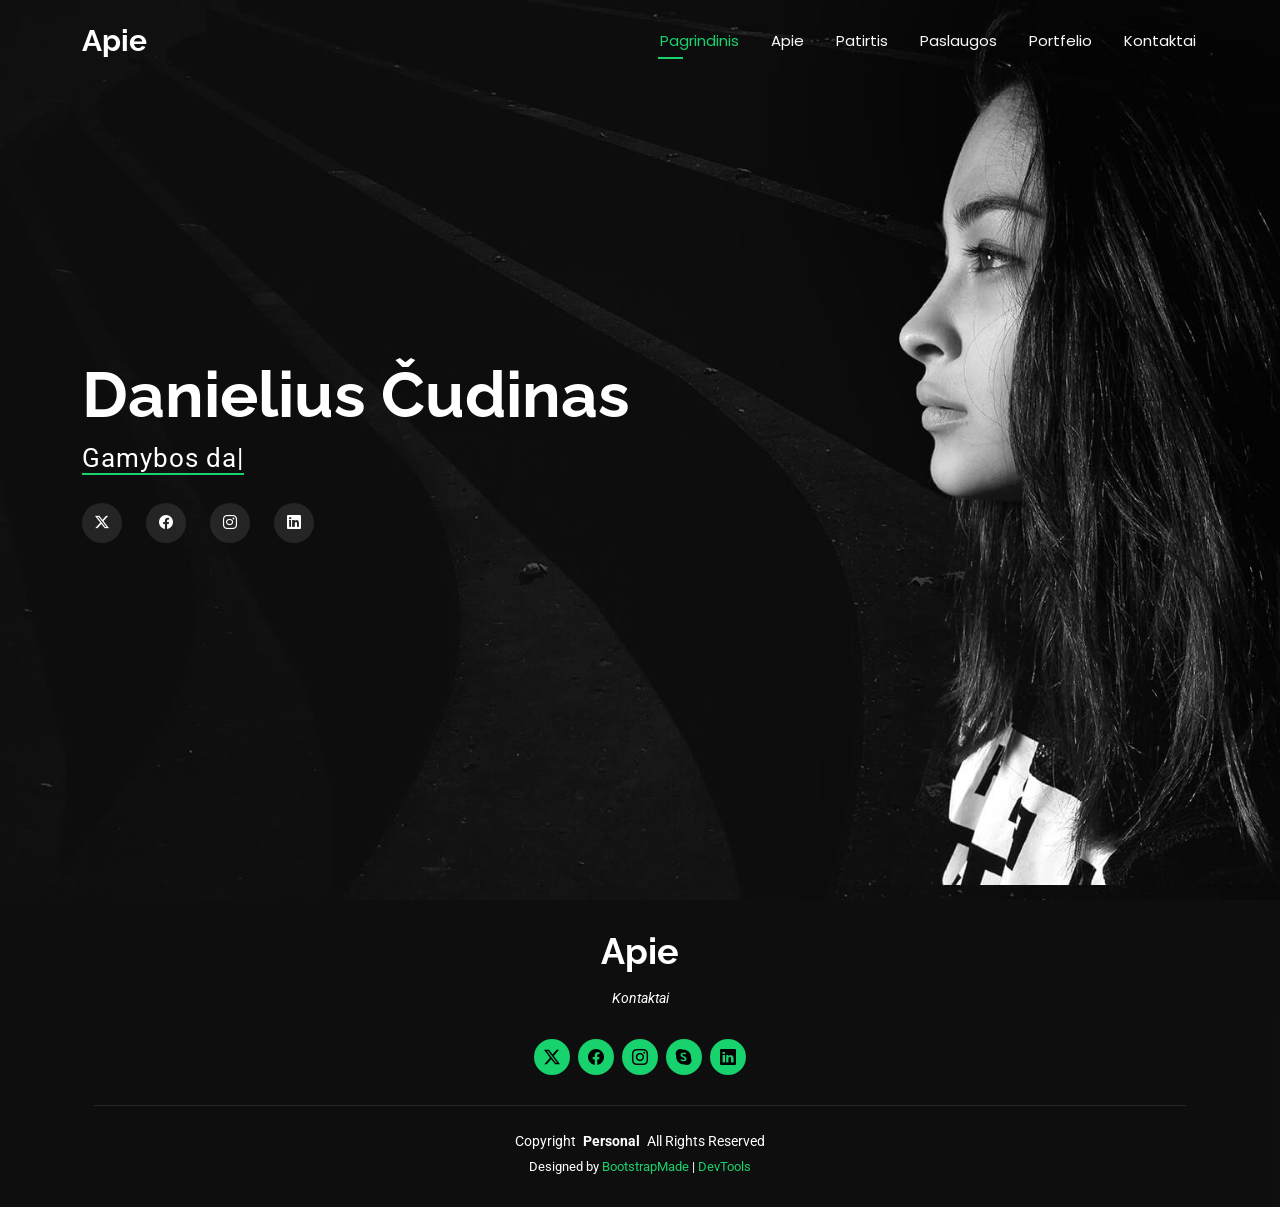
==== commit 1918b4e7: "pirmi 3 punktai" ====
--- a/index.html
+++ b/index.html
@@ -1,15 +1,16 @@
 <!DOCTYPE html>
-<html lang="en">
+<html lang="lt">
 
 <head>
-  <meta charset="utf-8">
+  <meta charset="UTF-8">
   <meta content="width=device-width, initial-scale=1.0" name="viewport">
-  <title>Index - Personal Bootstrap Template</title>
+  <title>Mano CV</title>
   <meta name="description" content="">
   <meta name="keywords" content="">
+  <meta name="description" content="Danielius Čudinas CV puslapis">
 
   <!-- Favicons -->
-  <link href="assets/img/favicon.png" rel="icon">
+  <link href="assets/img/favicon1.png" rel="icon">
   <link href="assets/img/apple-touch-icon.png" rel="apple-touch-icon">
 
   <!-- Fonts -->
@@ -44,7 +45,7 @@
       <a href="index.html" class="logo d-flex align-items-center">
         <!-- Uncomment the line below if you also wish to use an image logo -->
         <!-- <img src="assets/img/logo.webp" alt=""> -->
-        <h1 class="sitename">Personal</h1>
+        <h1 class="sitename">Apie</h1>
       </a>
 
       <nav id="navmenu" class="navmenu">
@@ -71,7 +72,7 @@
 
       <div class="container" data-aos="zoom-out" data-aos-delay="100">
         <h2>Danielius Čudinas</h2>
-        <p><span class="typed" data-typed-items="Gamybos darbuotojas, Student, Besidomintis programavimų"></span><span class="typed-cursor typed-cursor--blink"></span></p>
+        <p><span class="typed" data-typed-items="Gamybos darbuotojas, Studentas"></span><span class="typed-cursor typed-cursor--blink"></span></p>
         <div class="social-links">
           <a href="#"><i class="bi bi-twitter-x"></i></a>
           <a href="#"><i class="bi bi-facebook"></i></a>
@@ -86,8 +87,8 @@
 
   <footer id="footer" class="footer dark-background">
     <div class="container">
-      <h3 class="sitename">Personal</h3>
-      <p>Et aut eum quis fuga eos sunt ipsa nihil. Labore corporis magni eligendi fuga maxime saepe commodi placeat.</p>
+      <h3 class="sitename">Apie</h3>
+      <p>Kontaktai</p> 
       <div class="social-links d-flex justify-content-center">
         <a href=""><i class="bi bi-twitter-x"></i></a>
         <a href=""><i class="bi bi-facebook"></i></a>
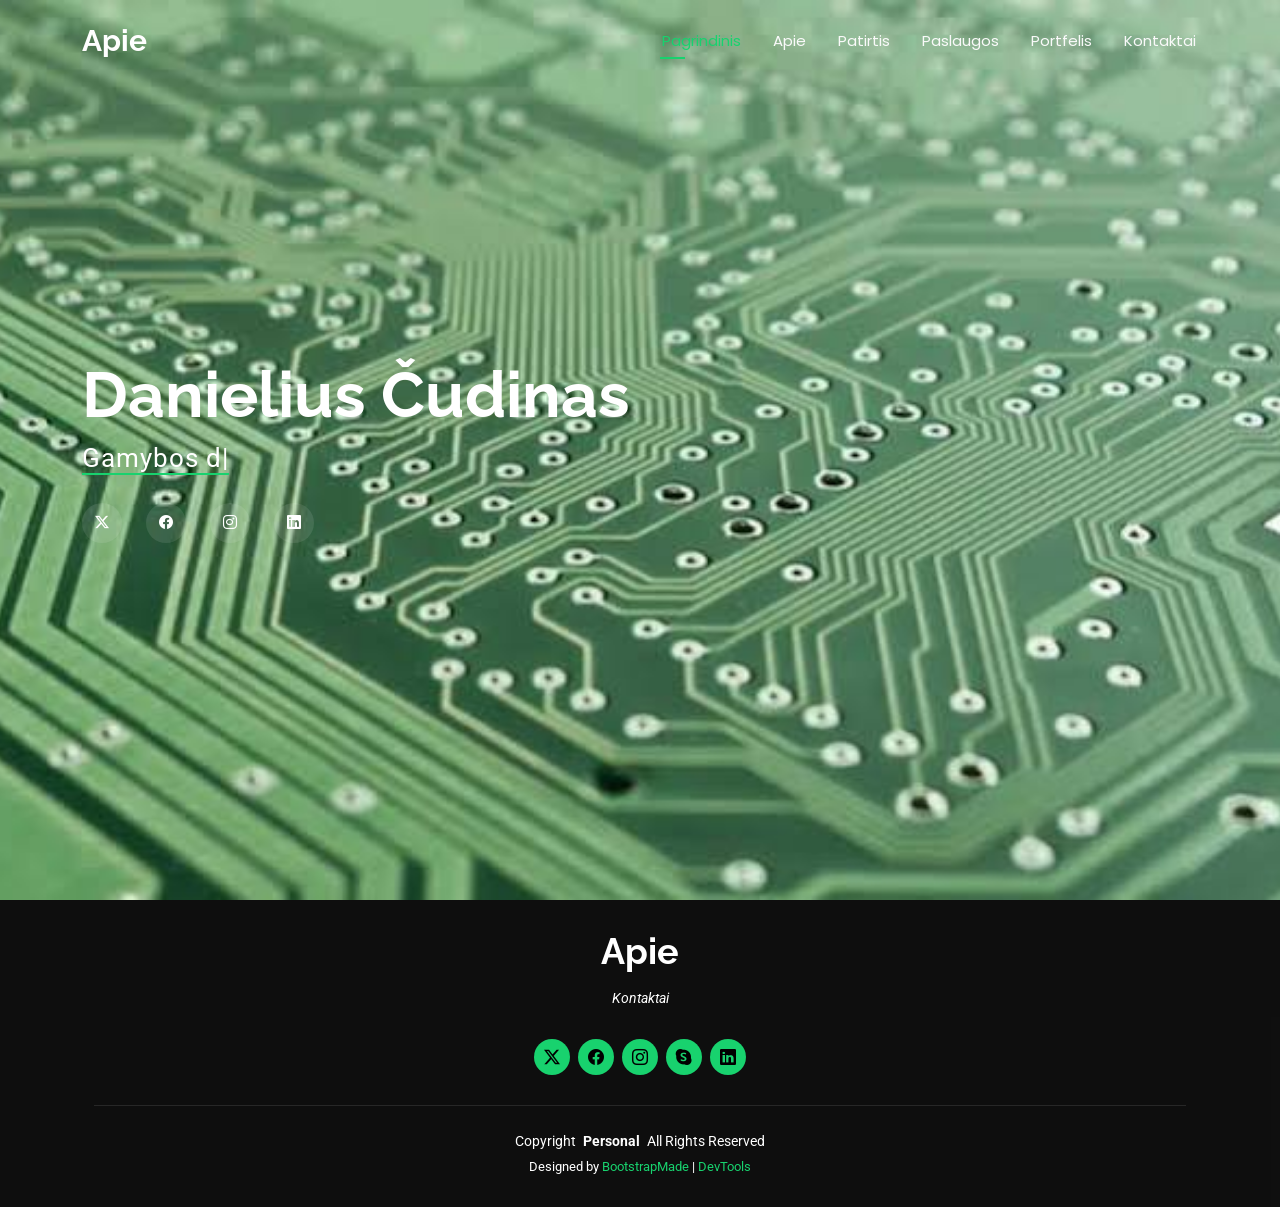
==== commit d79a2af3: "papildomam balui" ====
--- a/index.html
+++ b/index.html
@@ -54,7 +54,7 @@
           <li><a href="about.html">Apie</a></li>
           <li><a href="resume.html">Patirtis</a></li>
           <li><a href="services.html">Paslaugos</a></li>
-          <li><a href="portfolio.html">Portfelio</a></li>
+          <li><a href="portfolio.html">Portfelis</a></li>
           <li><a href="contact.html">Kontaktai</a></li>
         </ul>
         <i class="mobile-nav-toggle d-xl-none bi bi-list"></i>
@@ -68,7 +68,7 @@
     <!-- Hero Section -->
     <section id="hero" class="hero section dark-background">
 
-      <img src="assets/img/hero-bg.jpg" alt="" data-aos="fade-in">
+      <img src="assets/img/hero-bg1.png" alt="PCB" data-aos="fade-in">
 
       <div class="container" data-aos="zoom-out" data-aos-delay="100">
         <h2>Danielius Čudinas</h2>
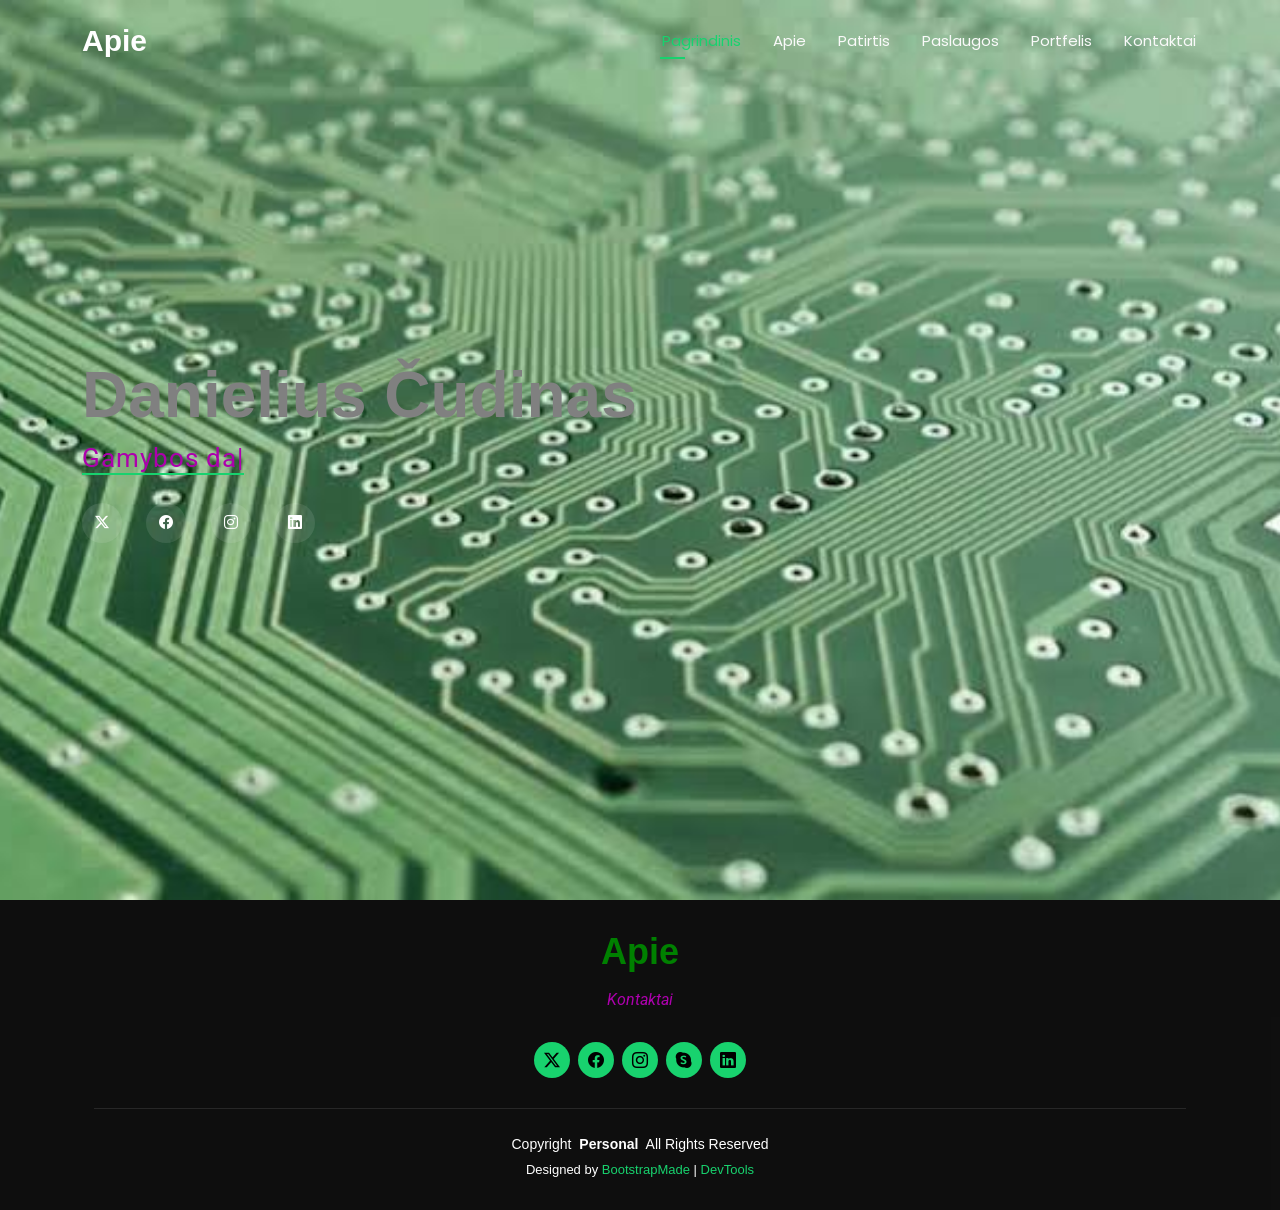
==== commit 7deb2508: "LD 9" ====
--- a/index.html
+++ b/index.html
@@ -27,6 +27,8 @@
 
   <!-- Main CSS File -->
   <link href="assets/css/main.css" rel="stylesheet">
+  <!-- Custom CSS File -->
+  <link href="assets/css/custom.css" rel="stylesheet">
 
   <!-- =======================================================
   * Template Name: Personal
--- a/assets/css/custom.css
+++ b/assets/css/custom.css
@@ -0,0 +1,52 @@
+body {
+  font-family:'Impact', 'Haettenschweiler', 'Arial Narrow Bold', sans-serif;
+}
+
+h1 {
+  font-family: 'Georgia','Arial Narrow Bold', sans-serif;
+  font-size: 64px;
+  font-weight: bold;
+  color: blue;
+}
+
+h2{
+  font-family: 'Haettenschweiler','Arial Narrow Bold', sans-serif;
+  font-size: 48px;
+  font-weight: 700;
+  color: grey;
+}
+
+h3 {
+  font-family: 'Haettenschweiler','Arial Narrow Bold', sans-serif;
+  font-size: 32px;
+  font-weight: 700;
+  color: green;
+}
+
+h4 {
+  font-family: 'Impact','Arial Narrow Bold', sans-serif;
+  font-size: 32px;
+  font-weight: 700;
+  color: greenyellow;
+}
+
+h5 {
+  font-family: 'Impact','Arial Narrow Bold', sans-serif;
+  font-size: 32px;
+  font-weight: 700;
+  color: orange;
+}
+
+h6 {
+  font-family: 'Georgia','Arial Narrow Bold', sans-serif;
+  font-size: 32px;
+  font-weight: 700;
+  color: red;
+}
+
+p {
+  font-family: 'Roboto','Arial Narrow Bold', sans-serif;
+  font-size: 16px;
+  font-weight: 400;
+  color: rgb(173, 0, 173);
+}
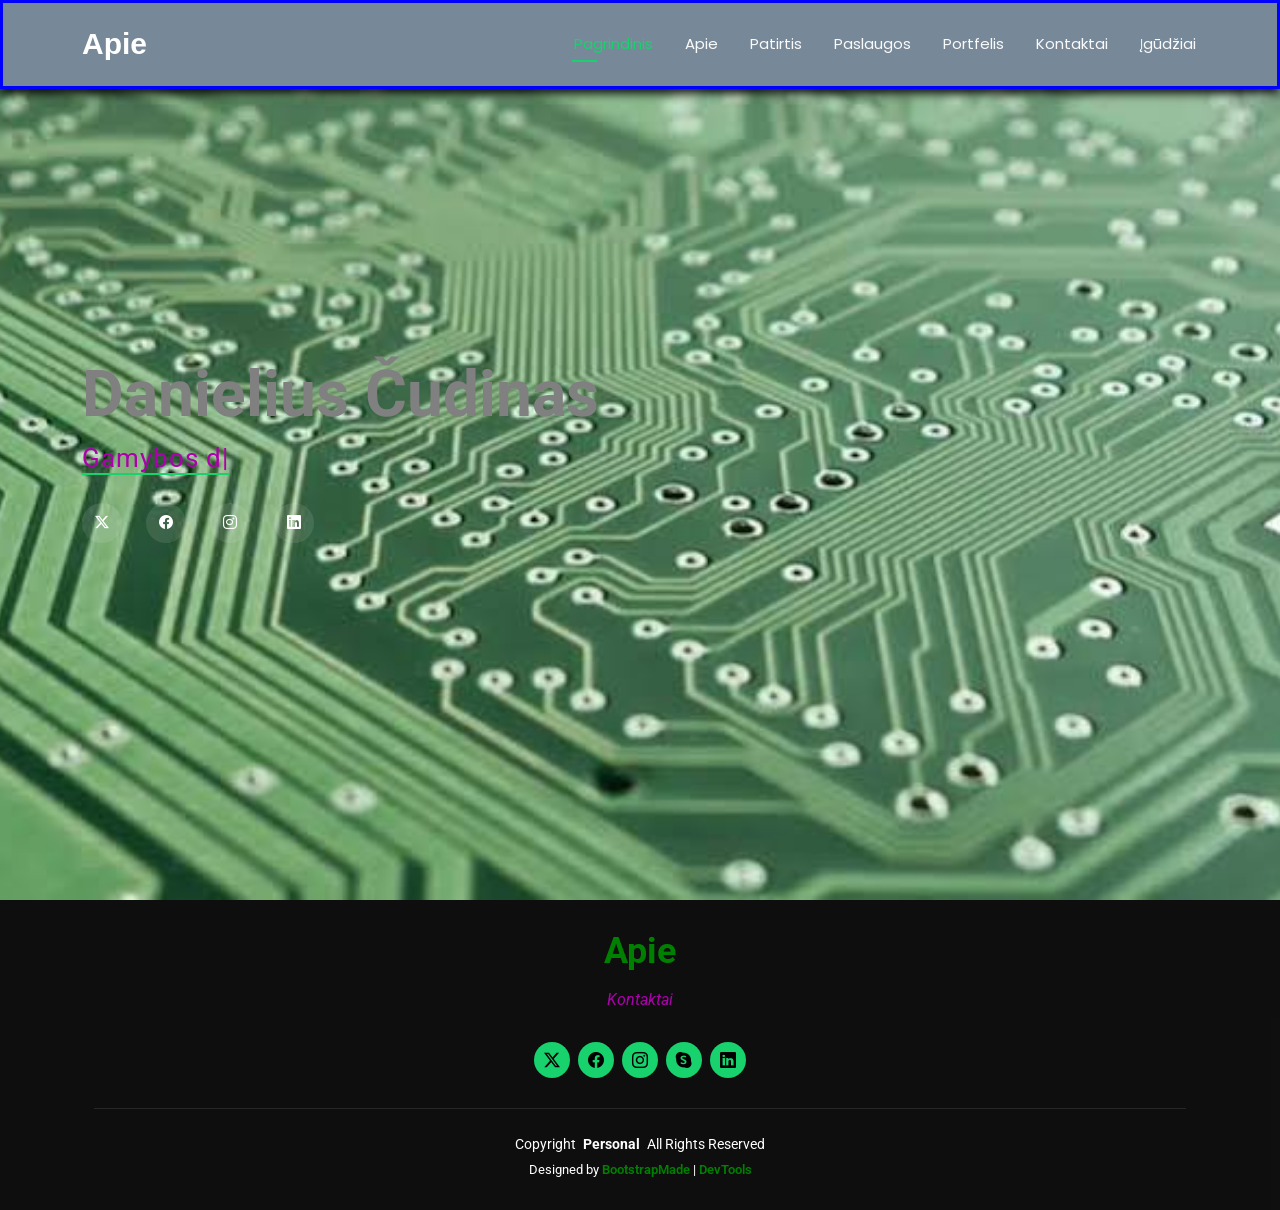
==== commit ff809877: "LD10" ====
--- a/index.html
+++ b/index.html
@@ -58,6 +58,7 @@
           <li><a href="services.html">Paslaugos</a></li>
           <li><a href="portfolio.html">Portfelis</a></li>
           <li><a href="contact.html">Kontaktai</a></li>
+          <li><a href="module.html">Įgūdžiai</a></li>
         </ul>
         <i class="mobile-nav-toggle d-xl-none bi bi-list"></i>
       </nav>
--- a/assets/css/custom.css
+++ b/assets/css/custom.css
@@ -1,5 +1,6 @@
+/* LD 9 */
 body {
-  font-family:'Impact', 'Haettenschweiler', 'Arial Narrow Bold', sans-serif;
+  font-family:'Roboto', 'Haettenschweiler', 'Arial Narrow Bold', sans-serif;
 }
 
 h1 {
@@ -10,28 +11,28 @@
 }
 
 h2{
-  font-family: 'Haettenschweiler','Arial Narrow Bold', sans-serif;
+  font-family: 'Roboto','Arial Narrow Bold', sans-serif;
   font-size: 48px;
   font-weight: 700;
   color: grey;
 }
 
 h3 {
-  font-family: 'Haettenschweiler','Arial Narrow Bold', sans-serif;
+  font-family: 'Roboto','Arial Narrow Bold', sans-serif;
   font-size: 32px;
   font-weight: 700;
   color: green;
 }
 
 h4 {
-  font-family: 'Impact','Arial Narrow Bold', sans-serif;
+  font-family: 'Roboto','Arial Narrow Bold', sans-serif;
   font-size: 32px;
   font-weight: 700;
   color: greenyellow;
 }
 
 h5 {
-  font-family: 'Impact','Arial Narrow Bold', sans-serif;
+  font-family: 'Georgia','Arial Narrow Bold', sans-serif;
   font-size: 32px;
   font-weight: 700;
   color: orange;
@@ -49,4 +50,165 @@
   font-size: 16px;
   font-weight: 400;
   color: rgb(173, 0, 173);
-}+}
+ 
+button {
+  color: white;
+  background-color: rgb(99, 99, 192);
+  padding: 10px 20px;
+  border: none;
+  border-radius: 5px;
+  cursor: pointer;
+  transition: background-color 0.3s ease;
+}
+
+button:hover {
+  background-color: rgb(75, 75, 160);
+}
+
+button:active {
+  transform: translateY(1px);
+}
+
+a {
+  color: green;
+  text-decoration: none;
+  font-weight: 600;
+  transition: color 0.3s ease;
+}
+
+a:hover {
+  color: darkgreen;
+  text-decoration: underline;
+}
+
+a:active {
+  color: darkgreen;
+  text-decoration: underline;
+}
+
+#about,
+#resume,
+#portfolio {
+  padding: 50px 30px;
+  margin-bottom: 30px;
+}
+
+.about
+.content {
+  margin: 25px;
+  border: 2px solid green;
+  border-radius: 15px;
+  box-shadow: 0 4px 10px rgba(0, 0, 0, 0.2);
+}
+
+.resume
+.resume-item {
+  padding: 20px;
+  border: 2px solid grey;
+  border-radius: 15px;
+  box-shadow: 0 4px 10px rgba(0, 0, 0, 0.2);
+}
+
+.portfolio
+.portfolio-content {
+  border: 2px solid blue;
+  border-radius: 15px;
+  box-shadow: 0 4px 10px rgba(0, 0, 0, 0.2);
+}
+
+.header {
+  background-color: lightslategrey;
+  border: 3px solid blue;
+  box-shadow: 0 4px 10px black;
+}
+
+.skills 
+.progress-bar-wrap {
+  background-color: grey;
+  padding: 12px;
+  border-radius: 10px;
+}
+
+#services > .container > ul {
+  list-style: none;
+  padding-left: 0;
+}
+
+#services > .container > ul > li {
+  position: relative;
+  padding-left: 30px;
+  margin-bottom: 10px;
+}
+
+#services > .container > ul > li::before {
+  content: "◆";
+  color: blue;
+  position: absolute;
+  left: 0;
+}
+
+#services > .container > ol {
+  list-style: none;
+  counter-reset: etapas;
+  padding-left: 0;
+}
+
+#services > .container > ol > li {
+  counter-increment: etapas;
+  position: relative;
+  padding-left: 45px;
+  margin-bottom: 15px;
+}
+
+#services > .container > ol > li::before {
+  content: counter(etapas);
+  position: absolute;
+  left: 0;
+  top: 0;
+
+  background-color: green;
+  color: white;
+
+  width: 30px;
+  height: 30px;
+  border-radius: 50%;
+
+  text-align: center;
+  line-height: 30px;
+}
+
+#services ol ul {
+  background-color: lightgrey;
+  border-left: 4px solid green;
+  border-radius: 8px;
+
+  margin-top: 10px;
+  padding: 10px 20px 10px 35px;
+
+  list-style-type: square;
+}
+
+#services table {
+  width: 100%;
+  border-collapse: collapse;
+}
+
+#services table th {
+  background-color: darkgreen;
+  color: white;
+  font-weight: bold;
+}
+
+#services table th,
+#services table td {
+  padding: 15px;
+  text-align: center;
+}
+
+#services table tbody tr:hover td {
+  background-color: rgb(88, 169, 196);
+}
+
+/* LD 10 */
+
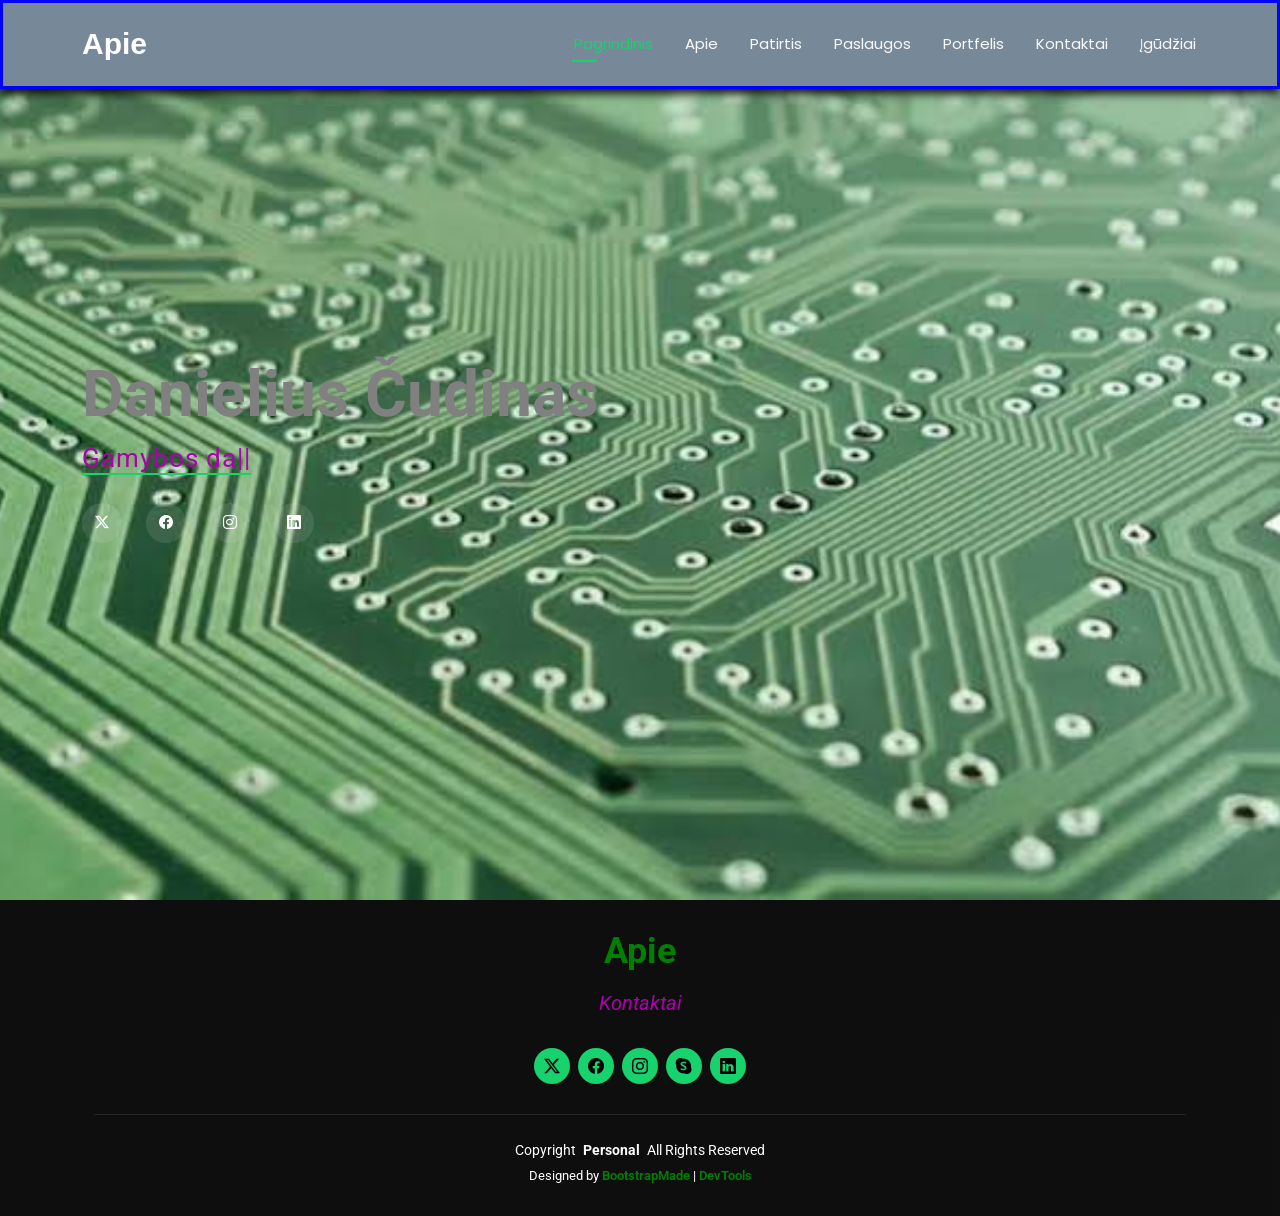
==== commit 6f500d1d: "LD11" ====
--- a/index.html
+++ b/index.html
@@ -134,6 +134,8 @@
 
   <!-- Main JS File -->
   <script src="assets/js/main.js"></script>
+  <!-- Custom JS File -->
+  <script src="assets/js/custom.js"></script>
 
 </body>
 
--- a/assets/css/custom.css
+++ b/assets/css/custom.css
@@ -26,7 +26,7 @@
 
 h4 {
   font-family: 'Roboto','Arial Narrow Bold', sans-serif;
-  font-size: 32px;
+  font-size: 28px;
   font-weight: 700;
   color: greenyellow;
 }
@@ -47,7 +47,7 @@
 
 p {
   font-family: 'Roboto','Arial Narrow Bold', sans-serif;
-  font-size: 16px;
+  font-size: 20px;
   font-weight: 400;
   color: rgb(173, 0, 173);
 }
@@ -212,3 +212,161 @@
 
 /* LD 10 */
 
+.level-progress {
+  margin-top: 30px;
+  margin-bottom: 30px;
+  padding: 20px;
+  border: 3px solid darkgreen;
+  border-radius: 12px;
+}
+
+.progress-track {
+  width: 100%;
+  height: 20px;
+  background-color: lightgrey;
+  border-radius: 10px;
+  overflow: hidden;
+}
+
+.progress-fill {
+  width: 70%;
+  height: 100%;
+  border-radius: 10px;
+  background-color: green;
+}
+
+.progress-summary {
+  display: flex;
+  gap: 20px;
+}
+
+.summary-card {
+  flex: 1;
+  text-align: center;
+}
+
+#module {
+  padding: 50px 0;
+}
+
+.progress-summary,
+.skills-stats,
+.kanban-board {
+  margin-top: 30px;
+}
+
+.summary-card,
+.stat-card,
+.kanban-column,
+.skill-card {
+  border: 3px solid darkgreen;
+  border-radius: 12px;
+  padding: 20px;
+}
+
+.kanban-column {
+  background-color: rgb(181, 181, 250);
+}
+
+.skill-card {
+  background-color: rgb(0, 63, 84);
+  margin-bottom: 15px;
+}
+
+.skills-stats {
+  display: flex;
+  gap: 20px;
+}
+
+.stat-card {
+  flex: 1;
+  text-align: center;
+  background-color: rgb(214, 214, 214);
+}
+
+.kanban-board {
+  display: grid;
+  grid-template-columns: repeat(3, 1fr);
+  gap: 20px;
+}
+
+.summary-card {
+  background-color: bisque;
+}
+
+/* LD 10 - papildoma*/
+
+#services {
+  background: linear-gradient(
+    270deg,
+    rgb(20, 60, 90),
+    rgb(40, 120, 140),
+    rgb(80, 40, 120)
+  );
+
+  background-size: 600% 600%;
+
+  animation: gradientMove 8s ease infinite;
+}
+
+@keyframes gradientMove {
+  0% {
+    background-position: 0% 50%;
+  }
+
+  50% {
+    background-position: 100% 50%;
+  }
+
+  100% {
+    background-position: 0% 50%;
+  }
+}
+
+.css-shapes {
+  display: flex;
+  justify-content: center;
+  gap: 60px;
+  margin-top: 40px
+}
+
+.circle {
+  width: 100px;
+  height: 100px;
+  background-color: blue;
+  border-radius: 50%;
+  animation: pulse 2s ease-in-out infinite;
+}
+
+@keyframes pulse {
+    0% {
+    transform: scale(1);
+  }
+
+  50% {
+    transform: scale(1.3);
+  }
+
+  100% {
+    transform: scale(1);
+  }
+}
+
+.triangle {
+  width: 0;
+  height: 0;
+  border-left: 50px solid transparent;
+  border-right: 50px solid transparent;
+  border-bottom: 100px solid green;
+  animation: rotateTriangle 3s linear infinite;
+}
+
+@keyframes rotateTriangle {
+  from {
+    transform: rotate(0deg);
+  }
+
+  to {
+    transform: rotate(360deg);
+  }
+}
